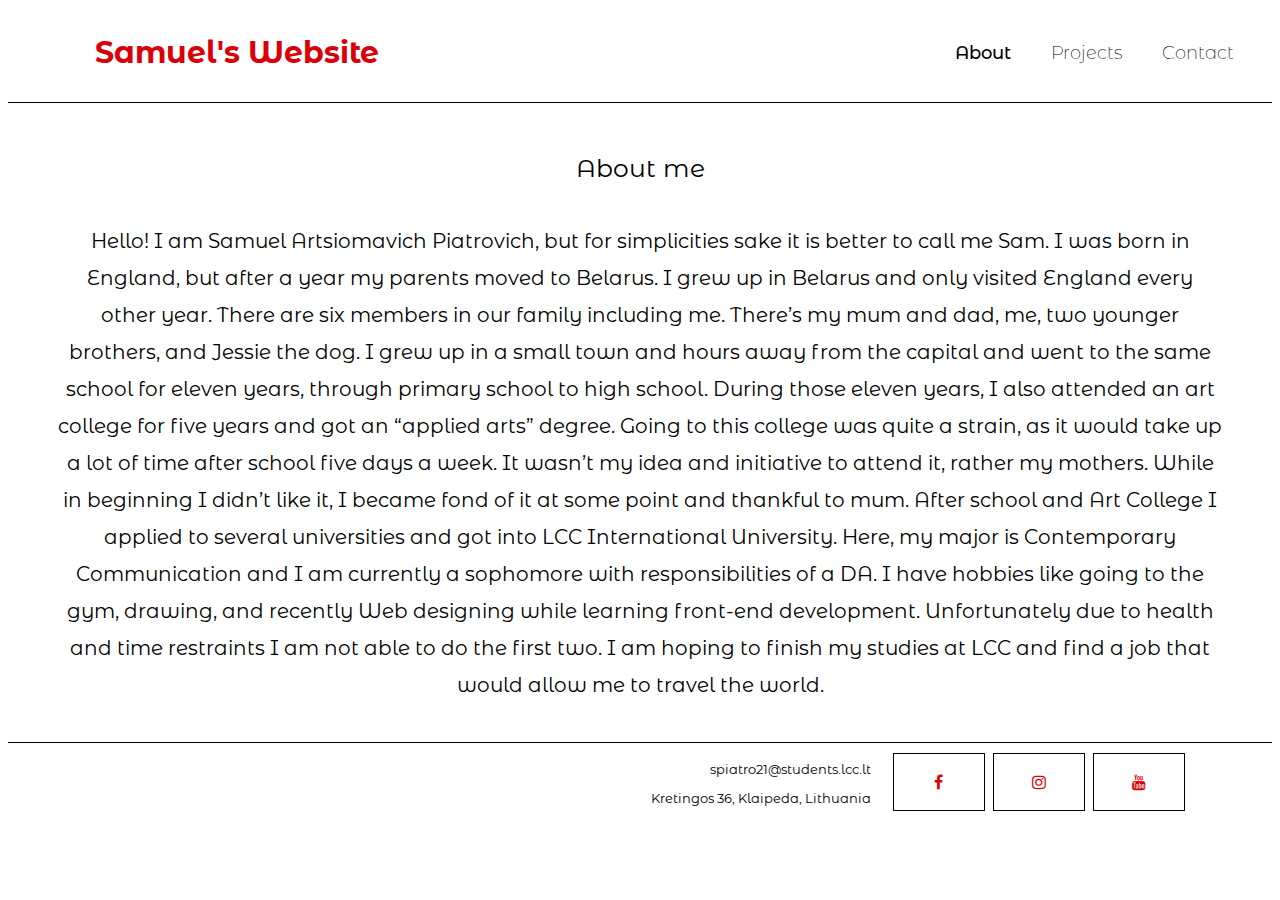
==== about-text.html @ d3525619 "Add files via upload" ====
<!DOCTYPE html>
<html>
<head>
	<title>About</title>
	<link rel = "icon" href="title-logo.jpg" type="image/x-icon">
	<link rel="stylesheet" type="text/css" href="css.css">
	<link rel="stylesheet" href="https://cdnjs.cloudflare.com/ajax/libs/font-awesome/4.7.0/css/font-awesome.min.css">
	<link rel="preconnect" href="https://fonts.googleapis.com">
	<link rel="preconnect" href="https://fonts.gstatic.com" crossorigin>
	<link href="https://fonts.googleapis.com/css2?family=Montserrat+Alternates:wght@200;500&display=swap" rel="stylesheet">
</head>
<body>
<div>
	<header>
		<div class="header">
			<a class="logo" class="logo-edit" href="index.html">Samuel's Website</a>
			<div class="header-right">
				<div class="container">
					<button>
						<span>
							<a class="active" href="about.html">About</a>
						</span>
					</button>
					<button>
						<span>
							<a href="projects.html">Projects</a>
						</span>
					</button>
					<button>
						<span>
							<a href="contacts.html">Contact</a>	
						</span>
					</button>
				</div>
			</div> 
		</div>
	</header>
	<main>
		<div class="about">
			<p>About me</p>
		</div>
		<div class="text">
			<p>Hello! I am Samuel Artsiomavich Piatrovich, but for simplicities sake it is better to call me Sam. I was born in England, but after a year my parents moved to Belarus. I grew up in Belarus and only visited England every other year.  There are six members in our family including me. There’s my mum and dad, me, two younger brothers, and Jessie the dog. I grew up in a small town and hours away from the capital and went to the same school for eleven years, through primary school to high school. During those eleven years, I also attended an art college for five years and got an “applied arts” degree. Going to this college was quite a strain, as it would take up a lot of time after school five days a week. It wasn’t my idea and initiative to attend it, rather my mothers. While in beginning I didn’t like it, I became fond of it at some point and thankful to mum. After school and Art College I applied to several universities and got into LCC International University. Here, my major is Contemporary Communication and I am currently a sophomore with responsibilities of a DA. I have hobbies like going to the gym, drawing, and recently Web designing while learning front-end development. Unfortunately due to health and time restraints I am not able to do the first two. I am hoping to finish my studies at LCC and find a job that would allow me to travel the world.</p>
		</div>
	</main>
	<footer>
		<div class="footer">
			<div class=footer-two-column>
				<div class="footer1">
					<p>spiatro21@students.lcc.lt</p>
					<p>Kretingos 36, Klaipeda, Lithuania</p>					
				</div>
				<div>
					<a href="https://www.facebook.com/samuel.piatrovich" class="fa fa-facebook"></a>
					<a href="https://www.instagram.com/sapiatrovich/" class="fa fa-instagram"></a>
					<a href="https://www.youtube.com/channel/UC5DXjAgYjhus1VReOFaAy6Q" class="fa fa-youtube"></a>
				</div>
			</div>	
		</div>
	</footer>
</div>	
</body>
</html>
---- css.css ----
.container {
	background-color: #FFF;
}
.header {
	overflow: hidden;
	padding: 20px;
}
.header a {
	float: left;
	color: black;
	text-align: center;
	padding: 12px;
	text-decoration: none;
	font-size: 18px;
	line-height: 25px;
	background-color: none;
	font-family: 'Montserrat Alternates', TimesNewRoman;
	font-weight: 200;
}
.header a.logo {
	font-size: 30px;
	font-weight: bold;
	margin-left: 55px;
	color: #DB0008;
}
.header a.active {
	color: black;
	border-color: black;
	font-weight: 500;
  }
.header a:hover {
	opacity: 0.7;
	color: #DB0008;
}
.header-right {
	float: right;
}
header button {
	background-color: #FFF;
	border: none;
}
main {
	border-top: 1px solid black;
	border-bottom: 1px solid black;
}
main p {
	text-align: center;
	font-family: 'Montserrat Alternates', TimesNewRoman;
	font-size: 25px;
	color: black;
}
.two-column {
	display: grid;
	grid-template-columns: 35% 65%;
	width:  1000px;
	margin: auto;
	margin-bottom: 8px;
}
.two-column div {
	margin-top: 60px;
	margin-bottom: 0;
	color: black;
	height: 500px;
}
.sam-home {
	display: flex;
	justify-content: center;
	height: auto;
	width: 100%;
	margin: auto;
}
p.name {
	font-size: 90px;
	line-height: 100px;
	margin: 0px 0px 0px 50px;
	font-family: 'Montserrat Alternates', TimesNewRoman;
	font-weight: 500;
}
p.description {
	font-size: 20px;
	margin-left: 0px;
	margin-top: 60px;
	font-family: 'Montserrat Alternates', TimesNewRoman;
	font-weight: 200;
}
p.description span {
	margin-right: 50px;
	margin-left: 50px;
	align: center;
	color: #DB0008;
}
.three-column {
	display: grid;
	grid-template-columns: 33% 33% 33%;
	width: 1000px;
}
#about .three-column {
	margin: auto;
}
#about .three-column div img {
	width: 100%;
	height: auto;
}
.three-column div {
	margin-left: 40px;
	margin-right: 40px;
	margin-bottom: 29px;
}
.about {
	margin-top: 50px;
	margin-bottom: 50px;
}
.more-about {
	text-align: center;
	margin-top: 5px;
	margin-bottom: 42px;
}
.more-about a {
	font-family: 'Montserrat Alternates', TimesNewRoman;
	font-size: 20px;
	color: black;
	text-align: center;
}
.more-about a:hover {
	color: #DB0008;
	opacity: 0.7;
	cursor: pointer;
}
.text p{
	text-align: center;
	font-size: 20px;
	margin-bottom: 38px;
	line-height: 37px;
	margin-left: 50px;
	margin-right: 50px;
	margin-top: -10px;
}
.projects {
	margin-top: 40px;
	margin-bottom: 40px;
}
.four-column {
	display: grid;
	grid-template-columns: 25% 25% 25% 25%;
	width: 1000px;
	margin: auto;
}
.four-column div{
	margin-right: 10px;
	margin-left: 10px;
	margin-bottom: 0px;
}
.column {
	height: 300px;
	width: 200px;
}
.column img {
   width: 200px;
   height: 100%;
}
.four-column div img {
	object-fit: fill;
}
.img-description p {
	font-size: 15px;
}
.footer {
	padding: 5px;
}	
.footer-two-column {
	display: grid;
	grid-template-columns: 70% 30%;	
}
.footer1 {
	font-size: 13px;
	text-align: center;
	margin-right: 20px;
}
footer p {
	text-align: right;
	font-family: 'Montserrat Alternates', TimesNewRoman;
}
.fa {
	padding: 20px;
	font-size: 30px;
	width: 50px;
	text-align: center;
	text-decoration: none;
	margin: 5px 2px;
	border: 1px solid black;
}
.fa:hover {
    opacity: 0.7;
}
.fa-instagram {
	color: #DB0008 ;
}
.fa-facebook {
	color: #DB0008;
}
.fa-youtube {
	color: #DB0008;
}
.modal {
  display: none;
  position: fixed;
  z-index: 1;
  padding-top: 100px;
  left: 0;
  top: 0;
  width: 100%;
  height: 100%;
  overflow: auto;
  background-color: black;
  display: center;
}
.modal-content {
  position: relative;
  background-color: #fefefe;
  margin: auto;
  padding: 0;
  height: 90&;
  width: auto;
  max-width: 100%;
}
.close {
  color: white;
  position: absolute;
  top: 10px;
  right: 25px;
  font-size: 35px;
  font-weight: bold;
}
.close:hover, .close:focus {
  color: #999;
  text-decoration: none;
  cursor: pointer;
}
.mySlides {
  display: none;
}
.mySlides img {
	max-height: 700px;
	width: auto;  
}
.prev, .next {
  cursor: pointer;
  position: absolute;
  top: 50%;
  width: auto;
  padding: 16px;
  margin-top: -50px;
  color: white;
  font-weight: bold;
  font-size: 20px;
  transition: 0.6s ease;
  border-radius: 0 3px 3px 0;
  user-select: none;
  -webkit-user-select: none;
}
.next {
  right: 0;
  border-radius: 3px 0 0 3px;
}
.prev:hover, .next:hover {
  background-color: rgba(0, 0, 0, 0.8);
}
.numbertext {
  color: #f2f2f2;
  font-size: 12px;
  padding: 8px 12px;
  position: absolute;
  top: 0;
}
.caption-container {
  text-align: center;
  background-color: black;
  padding: 2px 16px;
  color: white;
}
img.demo {
  opacity: 0.6;
}
.active, .demo:hover {
  opacity: 1;
}
img.hover-shadow {
  transition: 0.3s;
}
.hover-shadow:hover {
  box-shadow: 0 4px 8px 0 rgba(0, 0, 0, 0.2), 0 6px 20px 0 rgba(0, 0, 0, 0.19);
  opacity: 0.7;
}
.contacts {
	margin-top: 20px;
	margin-bottom: -20px;
}
.contact-box {
	width: 500px;
	background-color: #FFF;
	margin: auto;
}
form {
	margin: 35px;
	margin-bottom: 33px;
}
.input-field {
	width: 400px;
	height: 40px;
	margin-top: 10px;
	margin-bottom: 20px;
	padding-left: 10px;
	border: 1px solid black;
	outline: none;
	font-family: 'Montserrat Alternates', TimesNewRoman;
}
.textarea-field {
	height: 150px;
	padding-top: 10px;
}
.btn {
	color: #DB0008;
	margin-top: 10px;
	margin-bottom: 0px;
	padding: 10px;
	background-color: #FFF;
	font-size: 12px;
	font-family: 'Montserrat Alternates', TimesNewRoman;
	border: none;
	cursor: pointer;
}
.thank-you {
	margin-top: 250px;
	margin-bottom: 250px;
}
.thank-you p {
	font size: 50px;
	text-align: center;
	font-family: 'Montserrat Alternates', TimesNewRoman;
}
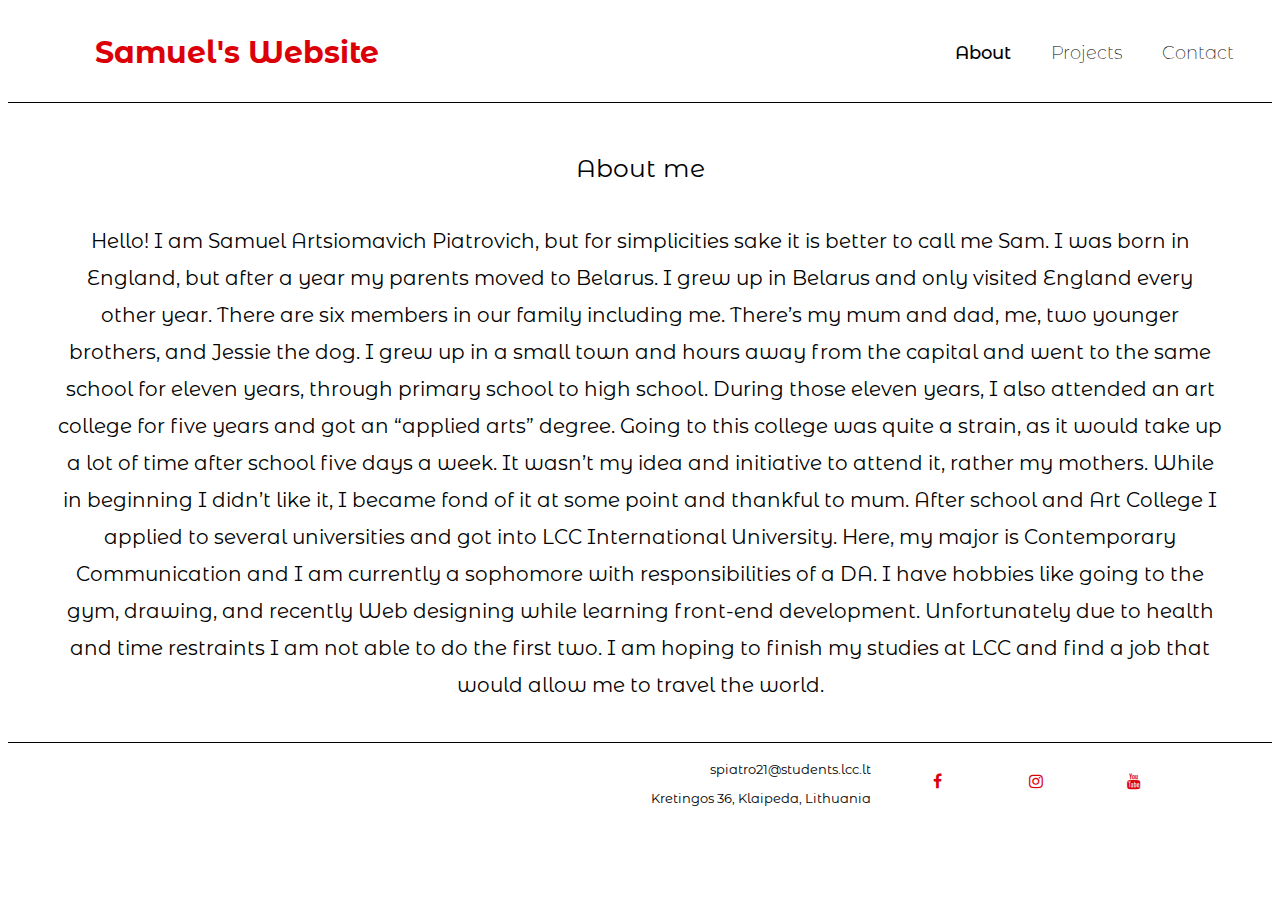
==== commit 87af7f42: "Update about-text.html" ====
--- a/about-text.html
+++ b/about-text.html
@@ -51,13 +51,13 @@
 					<p>Kretingos 36, Klaipeda, Lithuania</p>					
 				</div>
 				<div>
-					<a href="https://www.facebook.com/samuel.piatrovich" class="fa fa-facebook"></a>
-					<a href="https://www.instagram.com/sapiatrovich/" class="fa fa-instagram"></a>
-					<a href="https://www.youtube.com/channel/UC5DXjAgYjhus1VReOFaAy6Q" class="fa fa-youtube"></a>
+					<a href="https://www.facebook.com/samuel.piatrovich" target="_blank" class="fa fa-facebook"></a>
+					<a href="https://www.instagram.com/sapiatrovich/" target="_blank" class="fa fa-instagram"></a>
+					<a href="https://www.youtube.com/channel/UC5DXjAgYjhus1VReOFaAy6Q" target="_blank" class="fa fa-youtube"></a>
 				</div>
 			</div>	
 		</div>
 	</footer>
 </div>	
 </body>
-</html>+</html>
--- a/css.css
+++ b/css.css
@@ -76,6 +76,9 @@
 	font-family: 'Montserrat Alternates', TimesNewRoman;
 	font-weight: 500;
 }
+.links {
+	text-decoration: none;
+}
 p.description {
 	font-size: 20px;
 	margin-left: 0px;
@@ -120,6 +123,7 @@
 	font-size: 20px;
 	color: black;
 	text-align: center;
+	text-decoration: none;
 }
 .more-about a:hover {
 	color: #DB0008;
@@ -187,10 +191,10 @@
 	text-align: center;
 	text-decoration: none;
 	margin: 5px 2px;
-	border: 1px solid black;
+	border: none;
 }
 .fa:hover {
-    opacity: 0.7;
+    	opacity: 0.7;
 }
 .fa-instagram {
 	color: #DB0008 ;
@@ -202,94 +206,98 @@
 	color: #DB0008;
 }
 .modal {
-  display: none;
-  position: fixed;
-  z-index: 1;
-  padding-top: 100px;
-  left: 0;
-  top: 0;
-  width: 100%;
-  height: 100%;
-  overflow: auto;
-  background-color: black;
-  display: center;
+	display: none;
+	position: fixed;
+	z-index: 1;
+	padding-top: 100px;
+	left: 0;
+	top: 0;
+	width: 100%;
+	height: 100%;
+	overflow: auto;
+	background-color: white;
+	display: center;
 }
 .modal-content {
-  position: relative;
-  background-color: #fefefe;
-  margin: auto;
-  padding: 0;
-  height: 90&;
-  width: auto;
-  max-width: 100%;
+	position: relative;
+	background-color: white;
+	margin: auto;
+	padding: 0;
+	height: 90&;
+	width: auto;
+	max-width: 100%;
 }
 .close {
-  color: white;
-  position: absolute;
-  top: 10px;
-  right: 25px;
-  font-size: 35px;
-  font-weight: bold;
+	color: black;
+	position: absolute;
+	top: 10px;
+	right: 25px;
+	font-size: 35px;
+	font-weight: bold;
 }
 .close:hover, .close:focus {
-  color: #999;
-  text-decoration: none;
-  cursor: pointer;
+	color: #DB0008;
+	text-decoration: none;
+	cursor: pointer;
+	opacity: 0.7;
 }
 .mySlides {
   display: none;
+  text-align: center;
+  background-color: white;
 }
 .mySlides img {
-	max-height: 700px;
+	height: 700px;
 	width: auto;  
 }
 .prev, .next {
-  cursor: pointer;
-  position: absolute;
-  top: 50%;
-  width: auto;
-  padding: 16px;
-  margin-top: -50px;
-  color: white;
-  font-weight: bold;
-  font-size: 20px;
-  transition: 0.6s ease;
-  border-radius: 0 3px 3px 0;
-  user-select: none;
-  -webkit-user-select: none;
+  	cursor: pointer;
+  	position: absolute;
+ 	top: 50%;
+  	width: auto;
+  	padding: 16px;
+  	margin-top: -50px;
+  	color: black;
+  	font-weight: bold;
+  	font-size: 20px;
+  	transition: 0.6s ease;
+  	border-radius: 0 3px 3px 0;
+  	user-select: none;
+  	-webkit-user-select: none;
 }
 .next {
-  right: 0;
-  border-radius: 3px 0 0 3px;
+  	right: 0;
+  	border-radius: 3px 0 0 3px;
 }
 .prev:hover, .next:hover {
-  background-color: rgba(0, 0, 0, 0.8);
+  	color: #DB0008;
+	opacity: 0.7;
 }
 .numbertext {
-  color: #f2f2f2;
-  font-size: 12px;
-  padding: 8px 12px;
-  position: absolute;
-  top: 0;
+  	color: black;
+  	font-size: 20px;
+  	padding: 8px 12px;
+  	position: absolute;
+  	top: 0;
 }
 .caption-container {
-  text-align: center;
-  background-color: black;
-  padding: 2px 16px;
-  color: white;
+  	text-align: center;
+  	background-color: black;
+  	padding: 2px 16px;
+  	color: white;
 }
 img.demo {
-  opacity: 0.6;
+  	opacity: 0.6;
 }
 .active, .demo:hover {
-  opacity: 1;
+  	opacity: 1;
 }
 img.hover-shadow {
-  transition: 0.3s;
+  	transition: 0.3s;
 }
 .hover-shadow:hover {
-  box-shadow: 0 4px 8px 0 rgba(0, 0, 0, 0.2), 0 6px 20px 0 rgba(0, 0, 0, 0.19);
-  opacity: 0.7;
+	box-shadow: 0 4px 8px 0 rgba(0, 0, 0, 0.2), 0 6px 20px 0 rgba(0, 0, 0, 0.19);
+	opacity: 0.7;
 }
 .contacts {
 	margin-top: 20px;
@@ -329,6 +337,9 @@
 	border: none;
 	cursor: pointer;
 }
+.btn:hover {
+	opacity: 0.7;
+}
 .thank-you {
 	margin-top: 250px;
 	margin-bottom: 250px;
